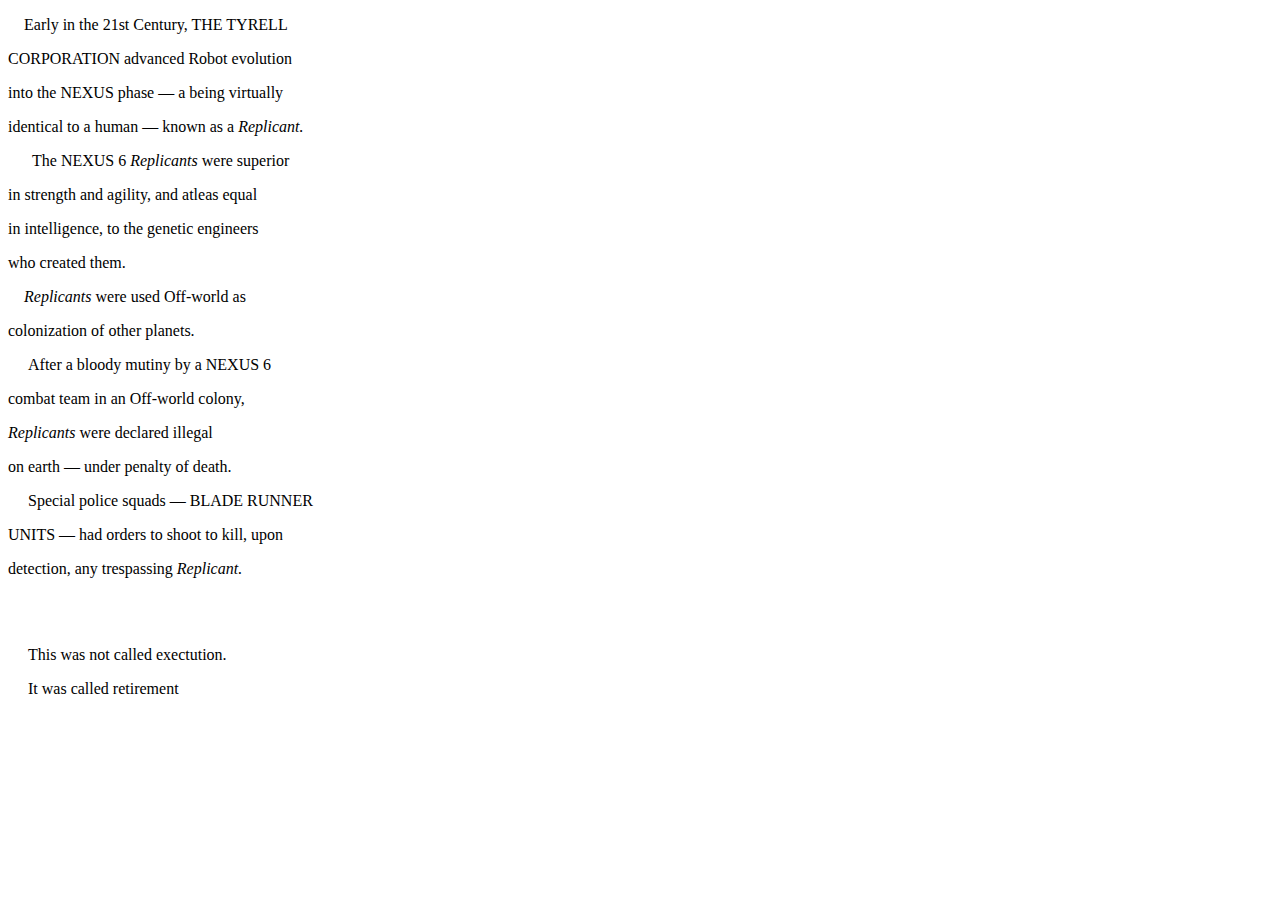
==== index.html @ f1f82bea "Create index.html" ====
<!DOCTYPE html>
<html>
	<head>
		<link rel="stylesheet" type="text/css" href="main.css">
	</head>
	<body>
		<div class="blank">
		</div>
		<div class="main">
			<p>&nbsp;&nbsp;&nbsp;&nbsp;Early in the 21st Century, <span class="nexus">THE TYRELL</span></p>
			<p><span class="nexus">CORPORATION</span> advanced Robot evolution</p>
			<p>into the <span class="nexus">NEXUS</span> phase &mdash; a being virtually</p>
			<p>identical to a human &mdash; known as a <span class="replicant"><em>Replicant.</em></span></p>
			<p>&nbsp;&nbsp;&nbsp;&nbsp;&nbsp;&nbsp;The <span class="nexus">NEXUS 6</span> <em>Replicants</em> were superior</p>
			<p>in strength and agility, and atleas equal</p>
			<p>in intelligence, to the genetic engineers</p>
			<p>who created them.</p>
			<p>&nbsp;&nbsp;&nbsp;&nbsp;<em>Replicants</em> were used Off-world as</p>
			<p>colonization of other planets.</p>
			<p>&nbsp;&nbsp;&nbsp;&nbsp;&nbsp;After a bloody mutiny by a <span class="nexus">NEXUS 6</span></p>
			<p>combat team in an Off-world colony,</p>
			<p><em>Replicants</em> were declared illegal</p>
			<p>on earth &mdash; under penalty of death.</p>
			<p>&nbsp;&nbsp;&nbsp;&nbsp;&nbsp;Special police squads &mdash; <span class="nexus">BLADE RUNNER</span></p>
			<p> <span class="nexus">UNITS</span> &mdash; had orders to shoot to kill, upon</p>
			<p>detection, any trespassing <em>Replicant.</em></p>
			<br></br>
			<p>&nbsp;&nbsp;&nbsp;&nbsp;&nbsp;This was not called exectution.</p>
			<p>&nbsp;&nbsp;&nbsp;&nbsp;&nbsp;It was called retirement
	<body>
</html>
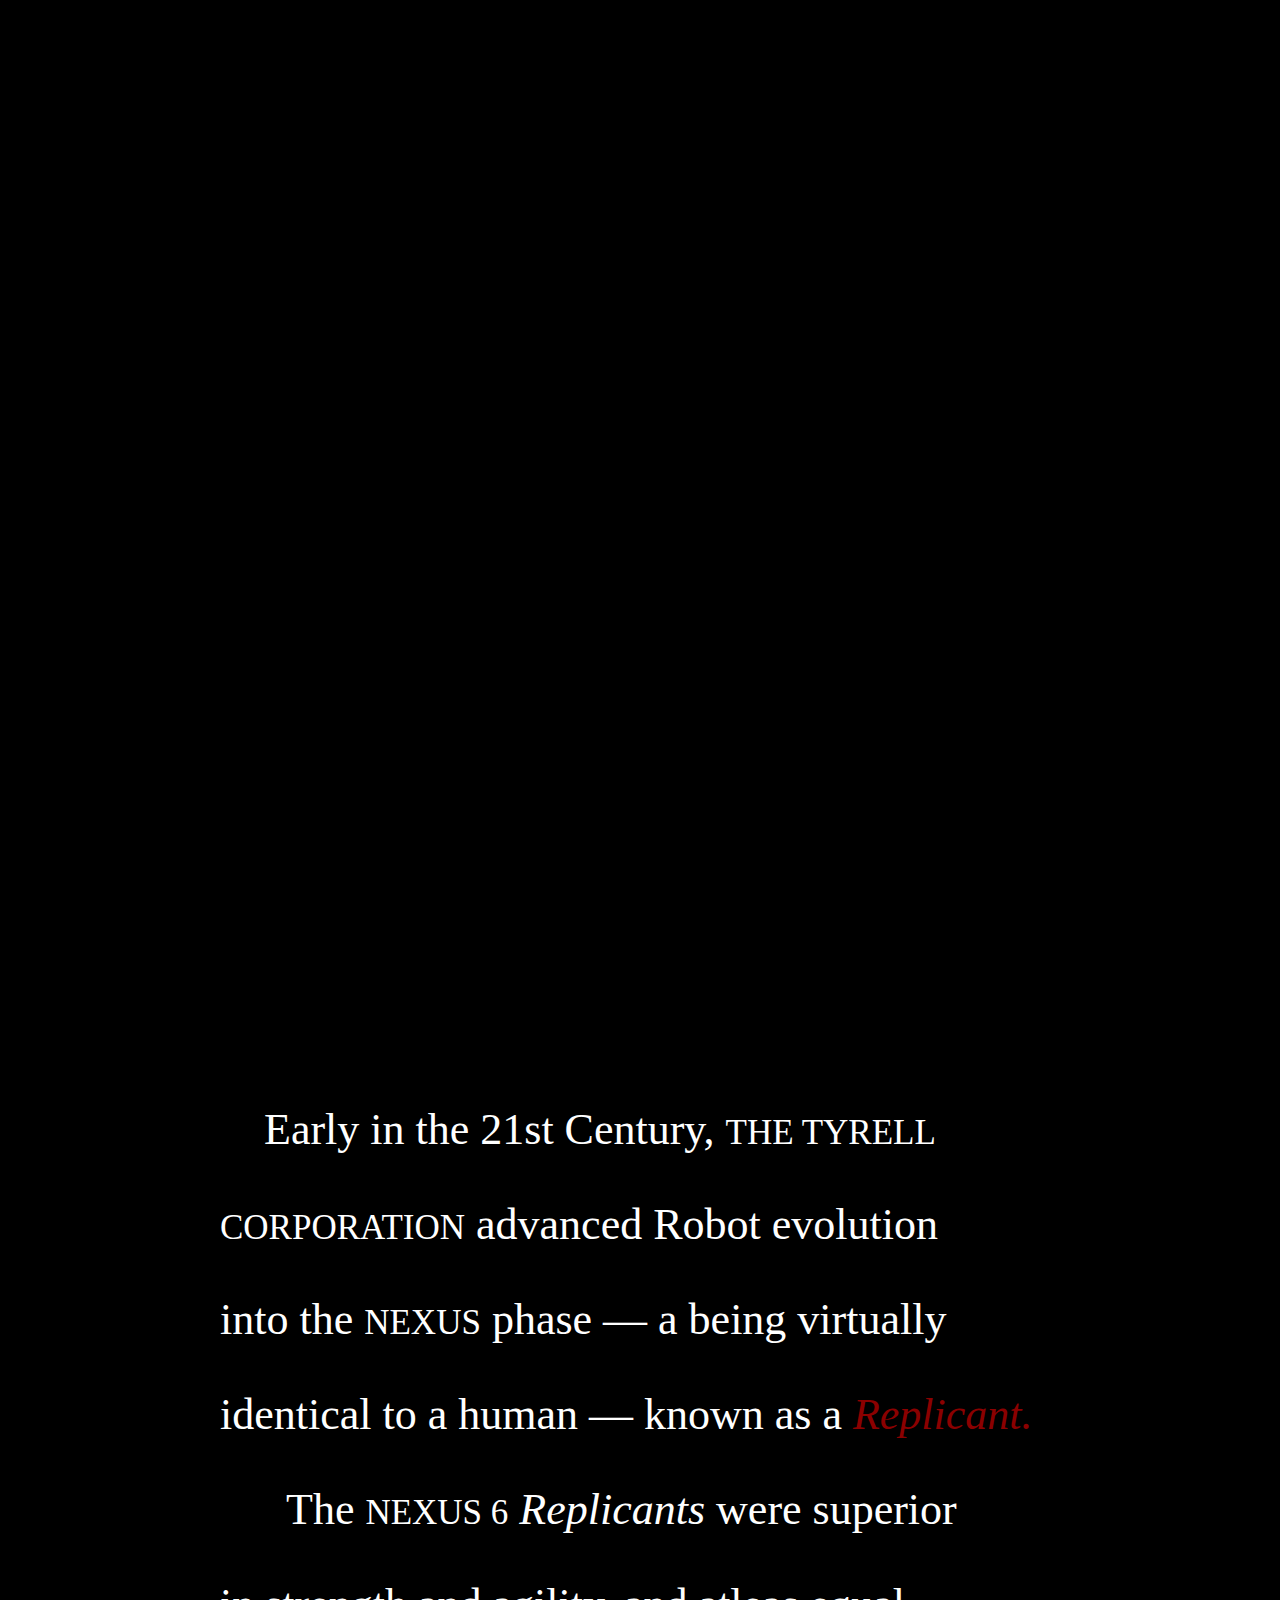
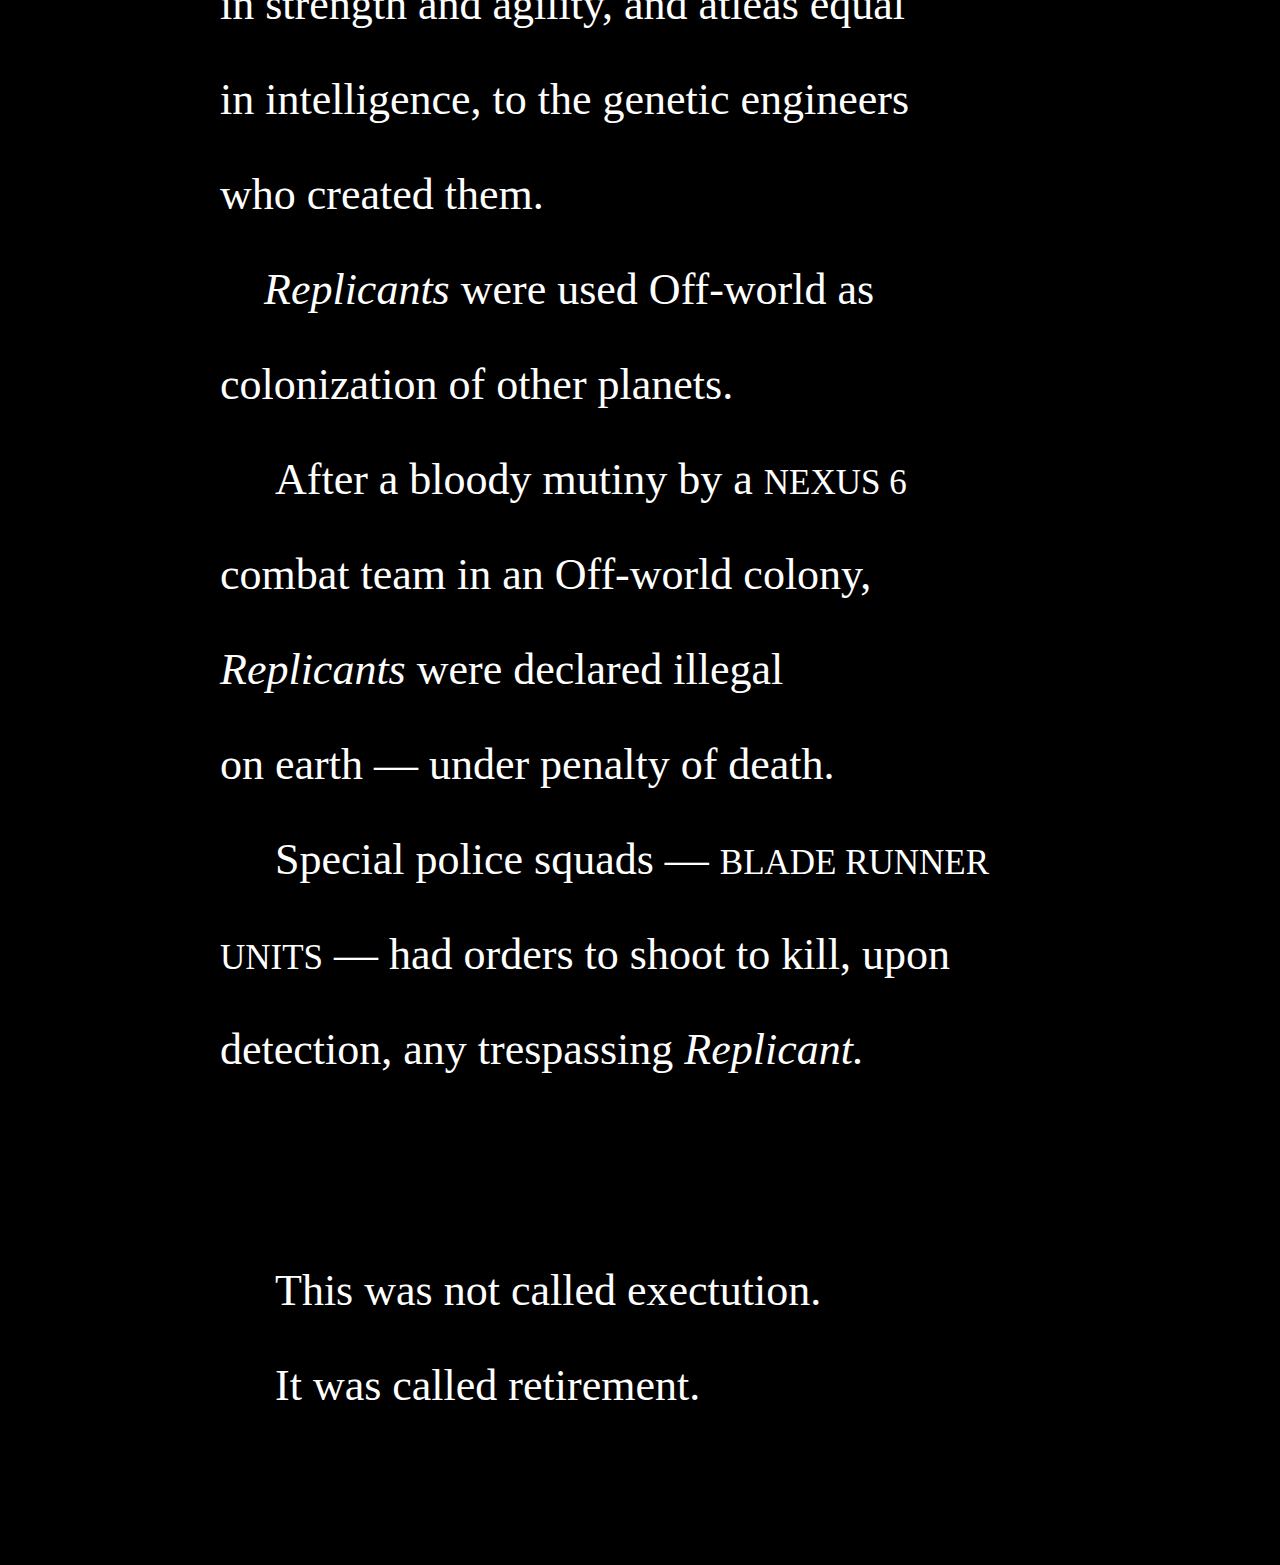
==== commit 9b01820a: "Update index.html" ====
--- a/index.html
+++ b/index.html
@@ -26,6 +26,6 @@
 			<p>detection, any trespassing <em>Replicant.</em></p>
 			<br></br>
 			<p>&nbsp;&nbsp;&nbsp;&nbsp;&nbsp;This was not called exectution.</p>
-			<p>&nbsp;&nbsp;&nbsp;&nbsp;&nbsp;It was called retirement
+			<p>&nbsp;&nbsp;&nbsp;&nbsp;&nbsp;It was called retirement.</p>
 	<body>
 </html>
--- a/main.css
+++ b/main.css
@@ -0,0 +1,28 @@
+body {
+	background-color: black;
+	color: white;
+	font-size: 44px;
+	font-family: Times;
+	margin: 50px 0px;
+	padding: 0px;
+}
+
+.blank {
+	margin: 1000px;
+}
+
+.main {
+	width: 840px;
+	margin:0px auto;
+	padding: 60px;
+
+}
+
+.nexus {
+	font-size: 35px;
+}
+
+.replicant {
+	color: Darkred;
+	font-style: italic;
+}
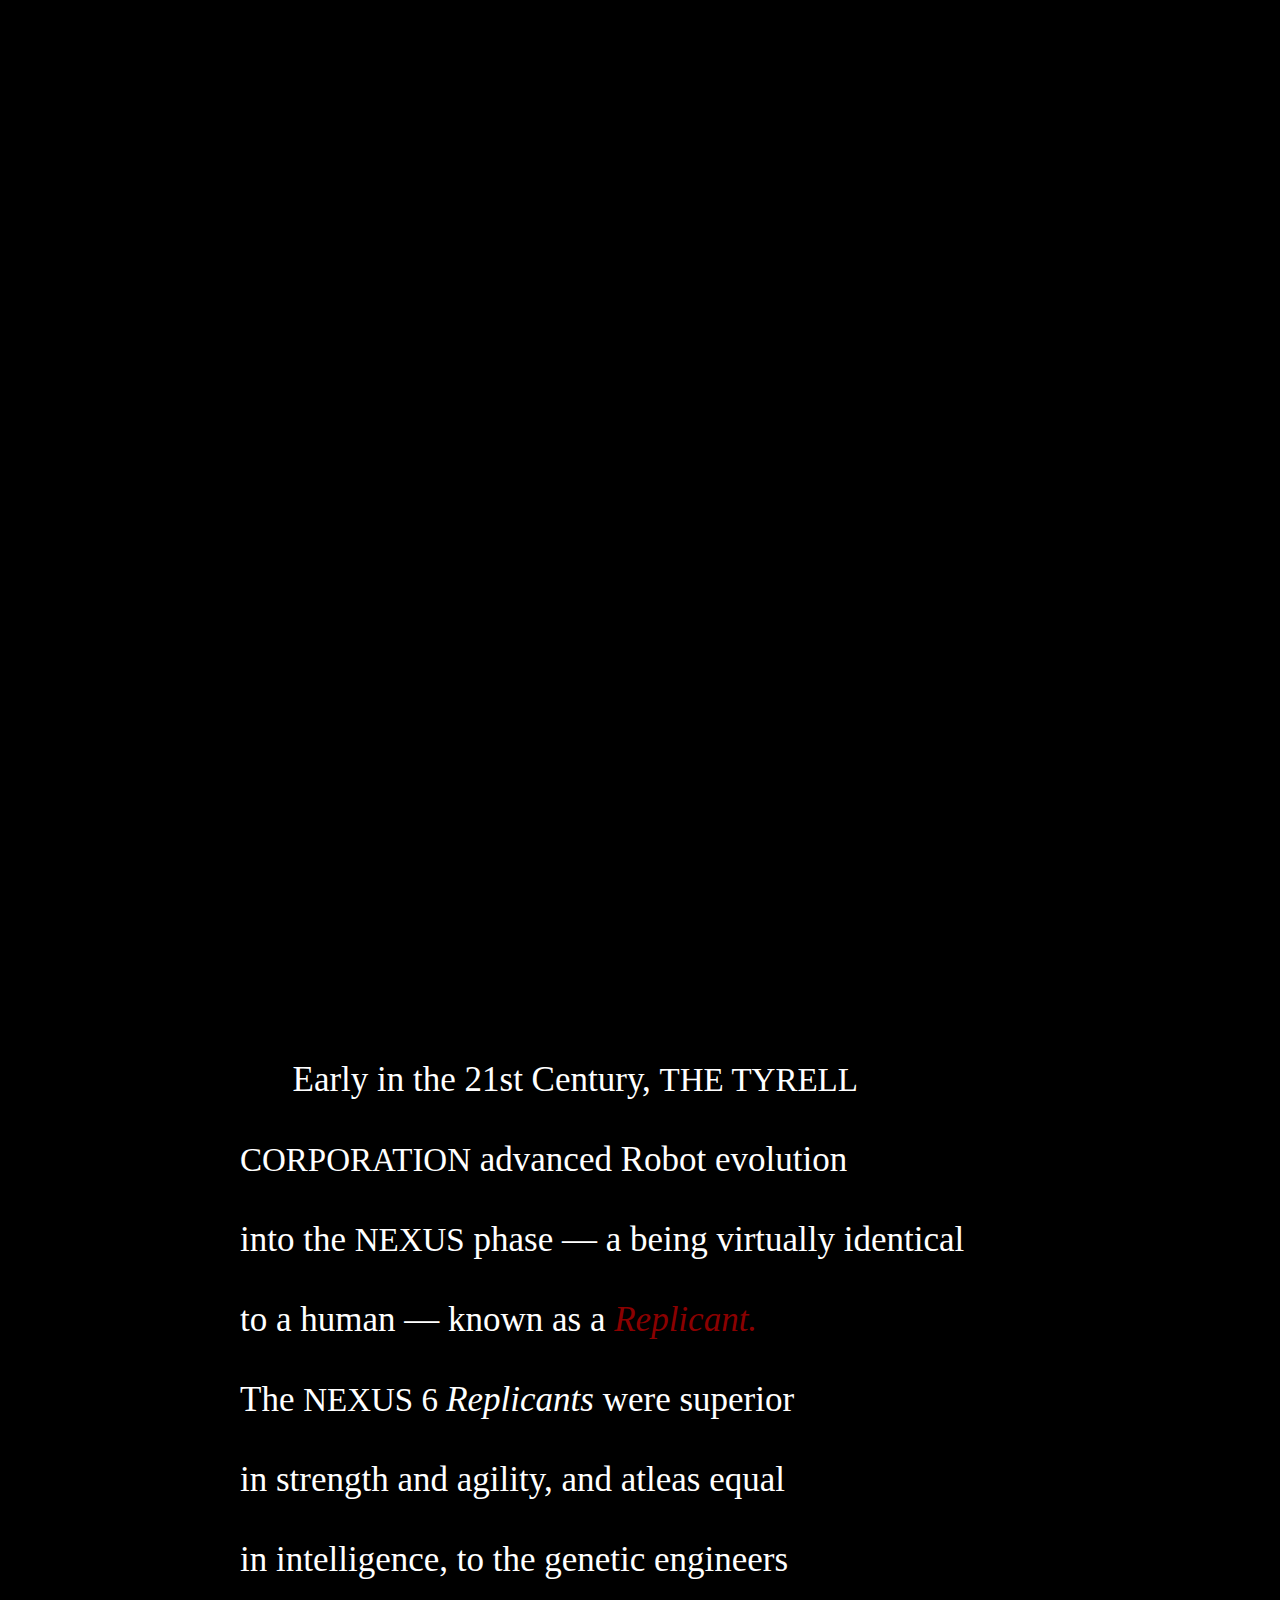
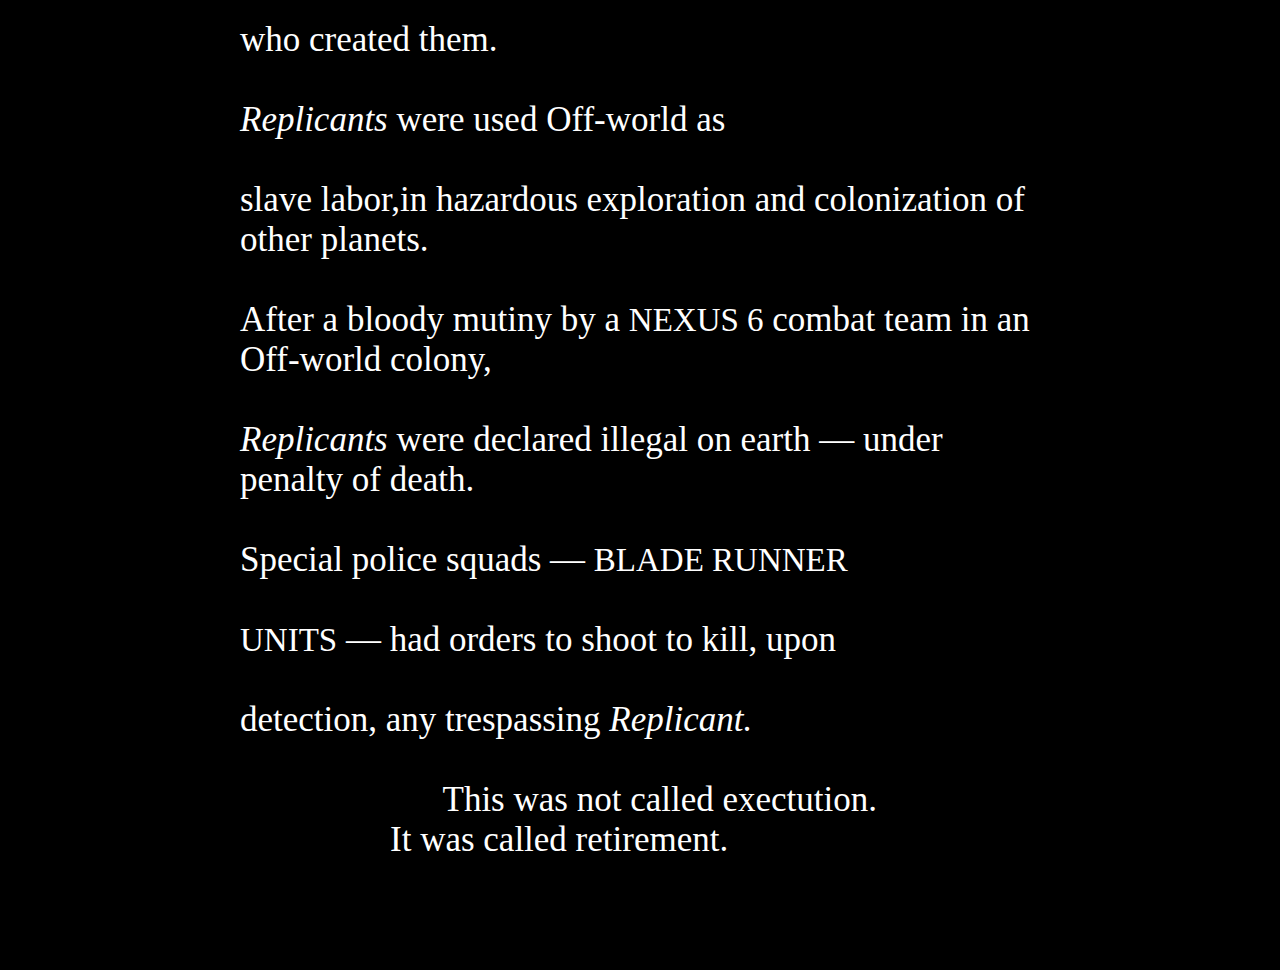
==== commit e225c2a5: "Update index.html" ====
--- a/index.html
+++ b/index.html
@@ -7,25 +7,13 @@
 		<div class="blank">
 		</div>
 		<div class="main">
-			<p>&nbsp;&nbsp;&nbsp;&nbsp;Early in the 21st Century, <span class="nexus">THE TYRELL</span></p>
-			<p><span class="nexus">CORPORATION</span> advanced Robot evolution</p>
-			<p>into the <span class="nexus">NEXUS</span> phase &mdash; a being virtually</p>
-			<p>identical to a human &mdash; known as a <span class="replicant"><em>Replicant.</em></span></p>
-			<p>&nbsp;&nbsp;&nbsp;&nbsp;&nbsp;&nbsp;The <span class="nexus">NEXUS 6</span> <em>Replicants</em> were superior</p>
-			<p>in strength and agility, and atleas equal</p>
-			<p>in intelligence, to the genetic engineers</p>
-			<p>who created them.</p>
-			<p>&nbsp;&nbsp;&nbsp;&nbsp;<em>Replicants</em> were used Off-world as</p>
-			<p>colonization of other planets.</p>
-			<p>&nbsp;&nbsp;&nbsp;&nbsp;&nbsp;After a bloody mutiny by a <span class="nexus">NEXUS 6</span></p>
-			<p>combat team in an Off-world colony,</p>
-			<p><em>Replicants</em> were declared illegal</p>
-			<p>on earth &mdash; under penalty of death.</p>
-			<p>&nbsp;&nbsp;&nbsp;&nbsp;&nbsp;Special police squads &mdash; <span class="nexus">BLADE RUNNER</span></p>
-			<p> <span class="nexus">UNITS</span> &mdash; had orders to shoot to kill, upon</p>
-			<p>detection, any trespassing <em>Replicant.</em></p>
+			<p>Early in the 21st Century, <span class="nexus">THE TYRELL <br></br>CORPORATION</span> advanced Robot evolution<br></br>
+			into the <span class="nexus">NEXUS</span> phase &mdash; a being virtually identical<br></br> to a human &mdash; known as a <span class="replicant"><em>Replicant.</em></span><br></br>The <span class="nexus">NEXUS 6 </span><em>Replicants</em> were superior<br></br> in strength and agility, and atleas equal<br></br> in intelligence, to the genetic engineers<br></br> who created them.<br></br>
+			<em>Replicants</em> were used Off-world as<br></br> slave labor,in hazardous exploration and colonization of other planets.<br></br>
+			After a bloody mutiny by a <span class="nexus">NEXUS 6</span> combat team in an Off-world colony, <br></br><em>Replicants</em> were declared illegal on earth &mdash; under penalty of death.<br></br>
+			Special police squads &mdash; <span class="nexus">BLADE RUNNER <br></br>UNITS</span> &mdash; had orders to shoot to kill, upon <br></br>detection, any trespassing <em>Replicant.</em>
 			<br></br>
-			<p>&nbsp;&nbsp;&nbsp;&nbsp;&nbsp;This was not called exectution.</p>
-			<p>&nbsp;&nbsp;&nbsp;&nbsp;&nbsp;It was called retirement.</p>
+			
+			<p class="end">This was not called exectution. It was called retirement.</p>
 	<body>
 </html>
--- a/main.css
+++ b/main.css
@@ -1,7 +1,18 @@
+@font-face {
+	font-family: "BladeRunnerFont";
+	src: url;
+}
+
+p {
+	text-indent: 1.5em;
+	margin: 0;
+	padding: 0;
+}
+
 body {
 	background-color: black;
 	color: white;
-	font-size: 44px;
+	font-size: 35px;
 	font-family: Times;
 	margin: 50px 0px;
 	padding: 0px;
@@ -12,14 +23,19 @@
 }
 
 .main {
-	width: 840px;
+	width: 800px;
 	margin:0px auto;
 	padding: 60px;
 
 }
 
+.end {
+	width: 500px;
+	margin:0 auto;
+}
+
 .nexus {
-	font-size: 35px;
+	font-size: 33px;
 }
 
 .replicant {
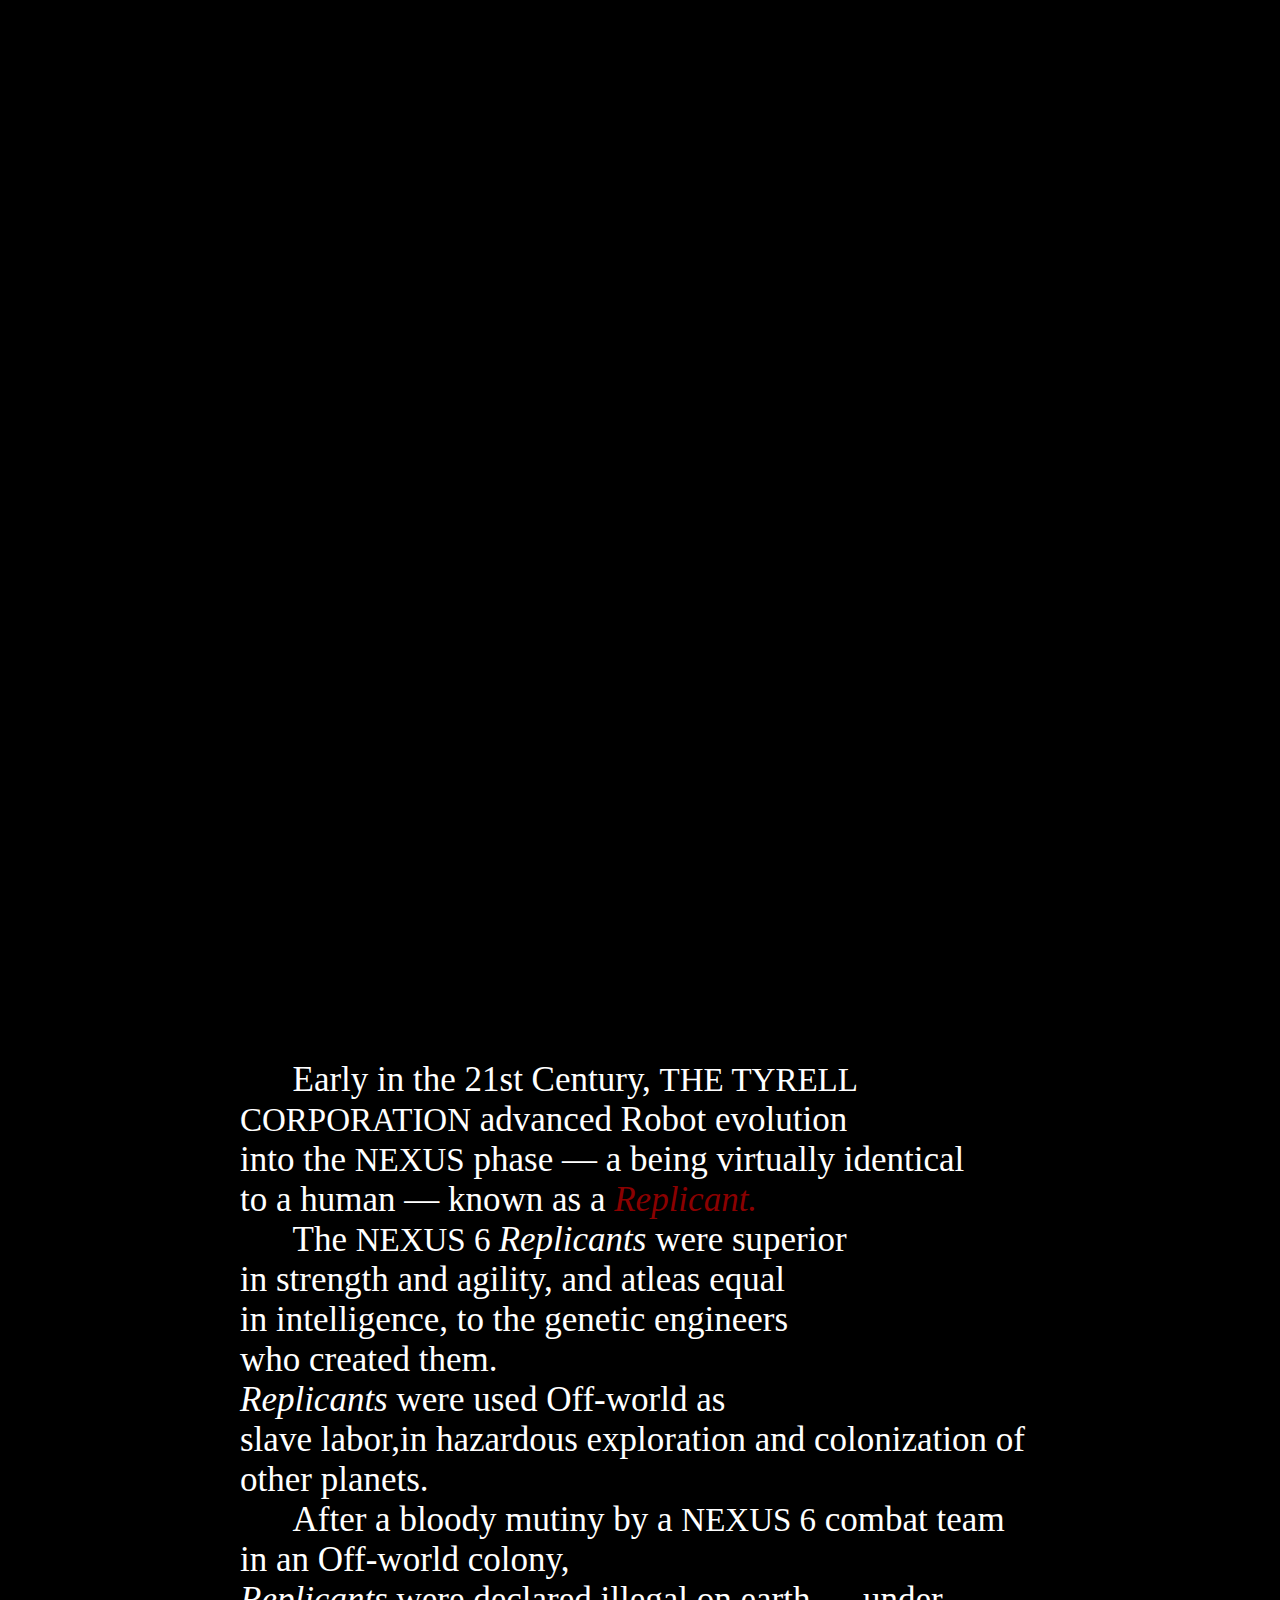
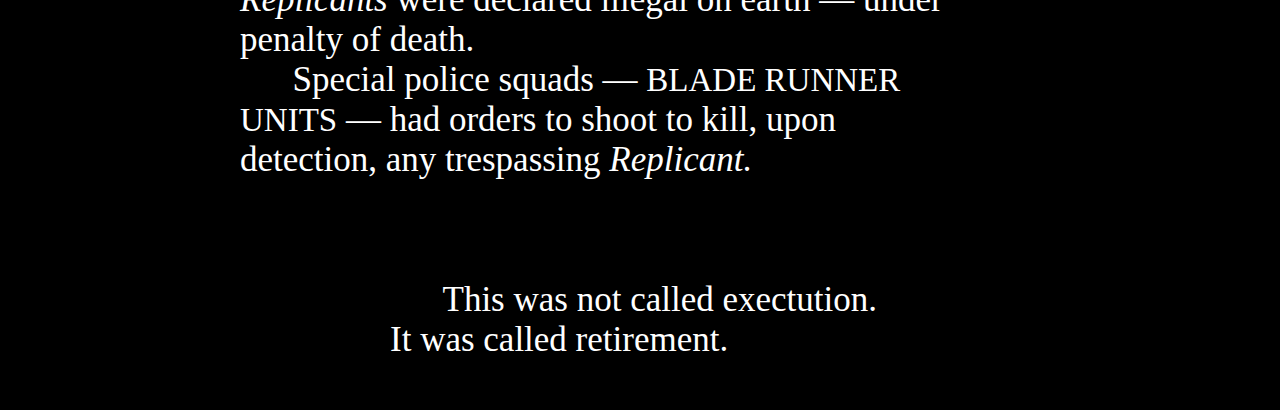
==== commit c86f6455: "Update index.html" ====
--- a/index.html
+++ b/index.html
@@ -7,13 +7,20 @@
 		<div class="blank">
 		</div>
 		<div class="main">
-			<p>Early in the 21st Century, <span class="nexus">THE TYRELL <br></br>CORPORATION</span> advanced Robot evolution<br></br>
-			into the <span class="nexus">NEXUS</span> phase &mdash; a being virtually identical<br></br> to a human &mdash; known as a <span class="replicant"><em>Replicant.</em></span><br></br>The <span class="nexus">NEXUS 6 </span><em>Replicants</em> were superior<br></br> in strength and agility, and atleas equal<br></br> in intelligence, to the genetic engineers<br></br> who created them.<br></br>
-			<em>Replicants</em> were used Off-world as<br></br> slave labor,in hazardous exploration and colonization of other planets.<br></br>
-			After a bloody mutiny by a <span class="nexus">NEXUS 6</span> combat team in an Off-world colony, <br></br><em>Replicants</em> were declared illegal on earth &mdash; under penalty of death.<br></br>
-			Special police squads &mdash; <span class="nexus">BLADE RUNNER <br></br>UNITS</span> &mdash; had orders to shoot to kill, upon <br></br>detection, any trespassing <em>Replicant.</em>
-			<br></br>
+			<p>Early in the 21st Century, <span class="nexus">THE TYRELL <br />CORPORATION</span> advanced Robot evolution<br />
+			into the <span class="nexus">NEXUS</span> phase &mdash; a being virtually identical<br /> to a human &mdash; known as a <span class="replicant"><em>Replicant.</em></span><br />
+
+			<p>The <span class="nexus">NEXUS 6 </span><em>Replicants</em> were superior<br /> in strength and agility, and atleas equal<br /> in intelligence, to the genetic engineers<br /> who created them.<br />
+			<em>Replicants</em> were used Off-world as<br /> slave labor,in hazardous exploration and colonization of other planets.<br /></p>
+
+			<p>After a bloody mutiny by a <span class="nexus">NEXUS 6</span> combat team in an Off-world colony, <br /><em>Replicants</em> were declared illegal on earth &mdash; under penalty of death.<br /></p>
+
+			<p>Special police squads &mdash; <span class="nexus">BLADE RUNNER <br />UNITS</span> &mdash; had orders to shoot to kill, upon <br />detection, any trespassing <em>Replicant.</em></p>
+		</div>
+			<br />
 			
-			<p class="end">This was not called exectution. It was called retirement.</p>
+		<div class="end">
+			<p>This was not called exectution. It was called retirement.</p>
+		</div>
 	<body>
 </html>
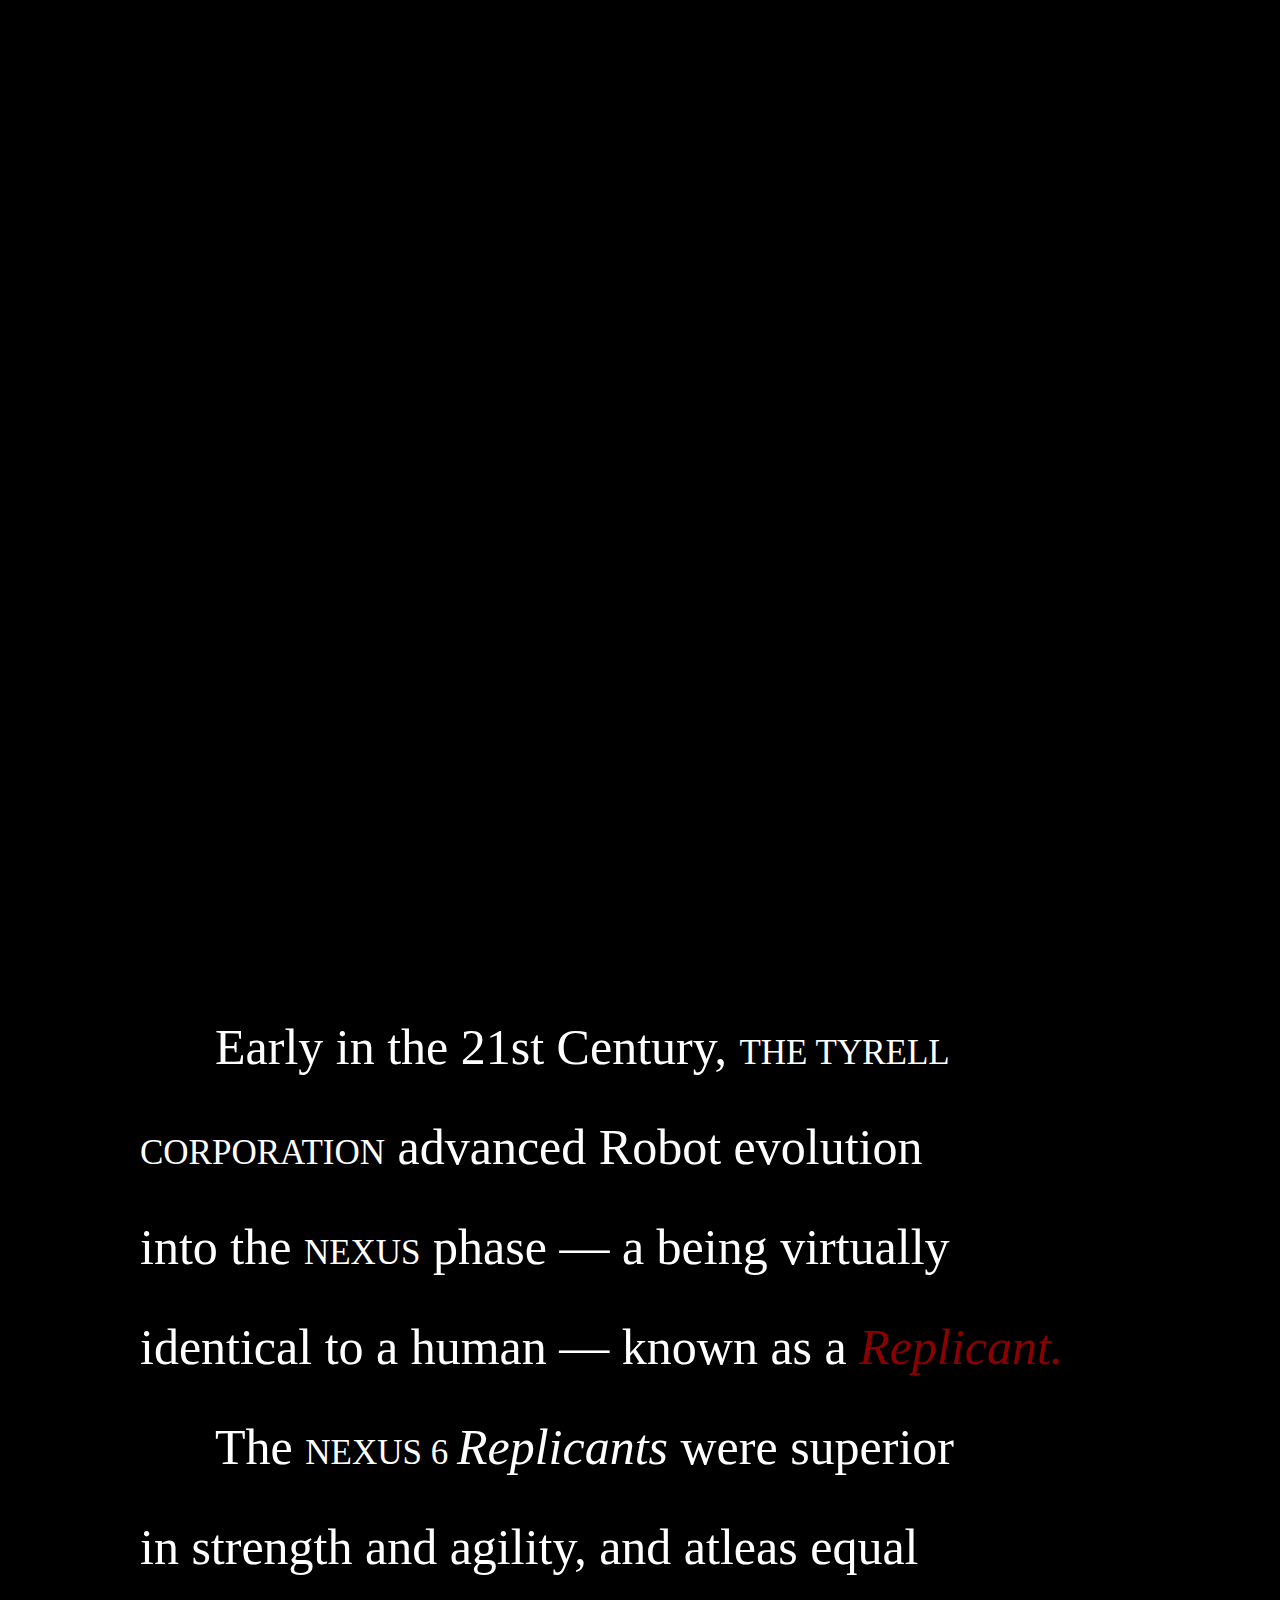
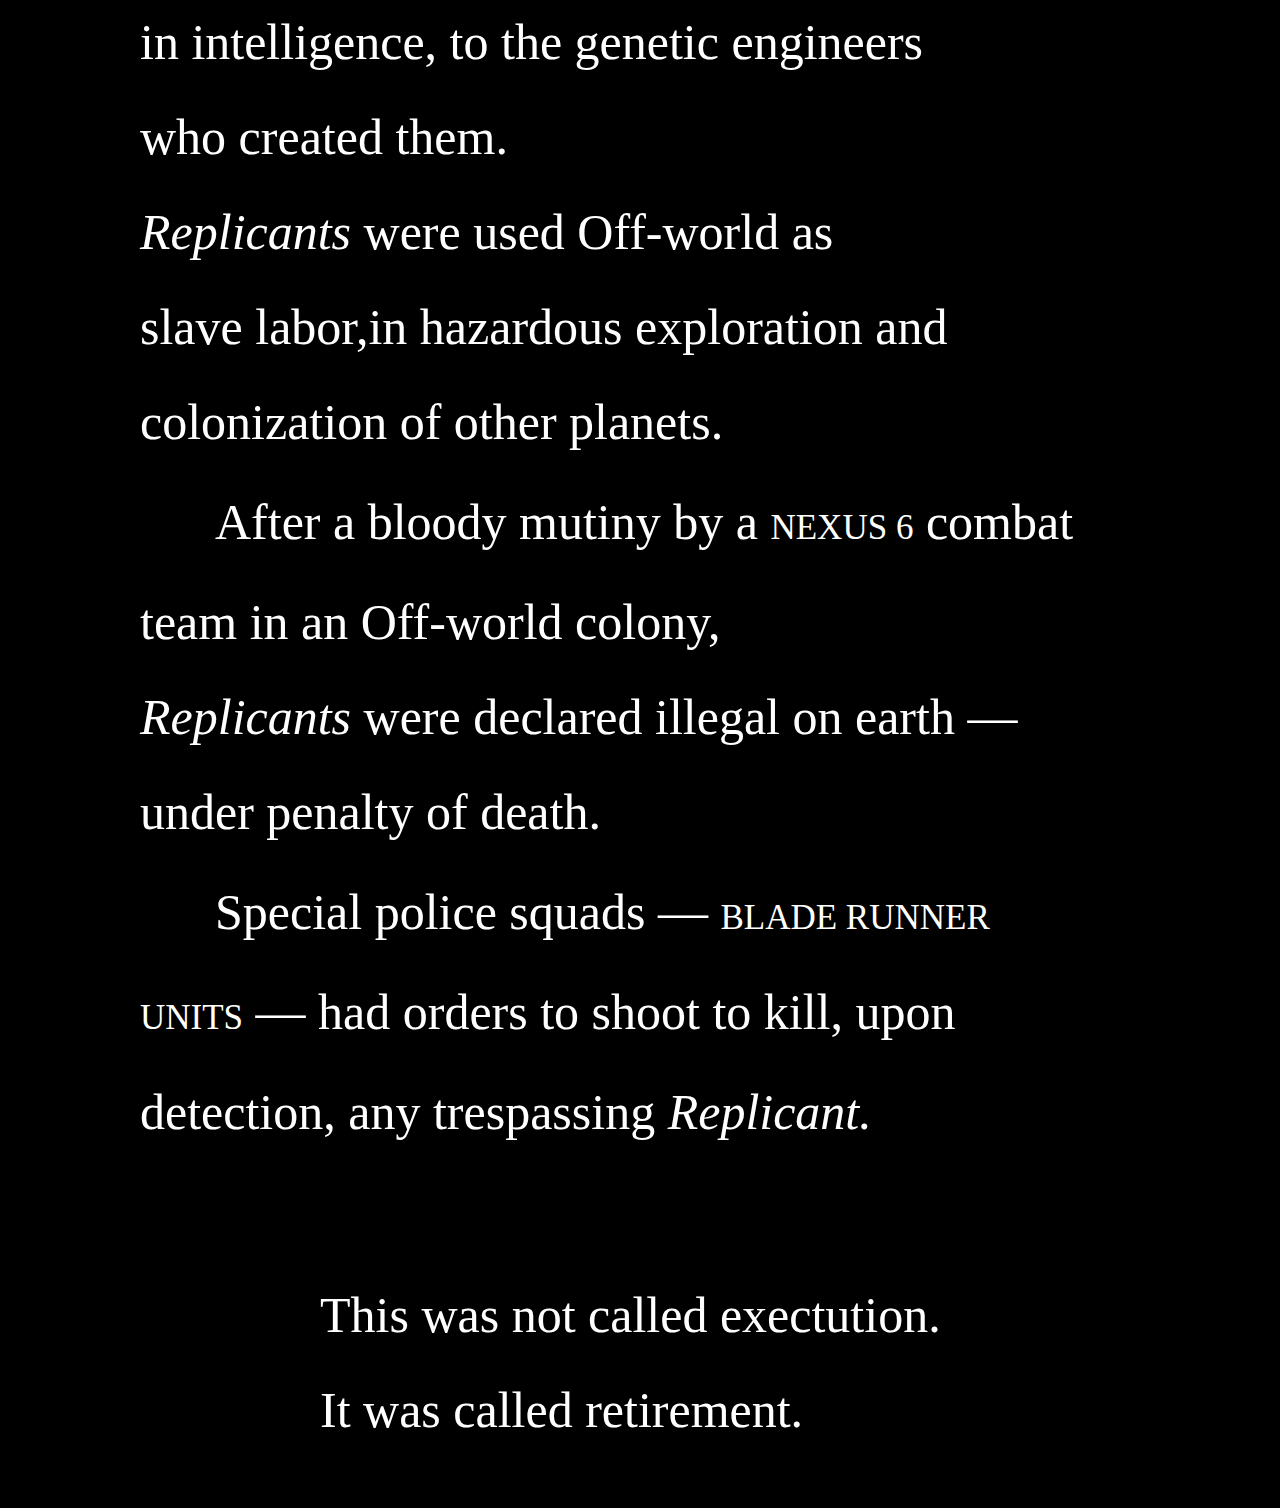
==== commit 1572223e: "Update index.html" ====
--- a/index.html
+++ b/index.html
@@ -8,7 +8,7 @@
 		</div>
 		<div class="main">
 			<p>Early in the 21st Century, <span class="nexus">THE TYRELL <br />CORPORATION</span> advanced Robot evolution<br />
-			into the <span class="nexus">NEXUS</span> phase &mdash; a being virtually identical<br /> to a human &mdash; known as a <span class="replicant"><em>Replicant.</em></span><br />
+			into the <span class="nexus">NEXUS</span> phase &mdash; a being virtually <br />identical to a human &mdash; known as a <span class="replicant"><em>Replicant.</em></span><br />
 
 			<p>The <span class="nexus">NEXUS 6 </span><em>Replicants</em> were superior<br /> in strength and agility, and atleas equal<br /> in intelligence, to the genetic engineers<br /> who created them.<br />
 			<em>Replicants</em> were used Off-world as<br /> slave labor,in hazardous exploration and colonization of other planets.<br /></p>
--- a/main.css
+++ b/main.css
@@ -1,41 +1,39 @@
 @font-face {
 	font-family: "BladeRunnerFont";
-	src: url;
+	src: url("https://dl.dropboxusercontent.com/u/49397584/fonts/Goudy-Bookletter-1911/goudy_bookletter_1911.otf");
 }
-
 p {
+	line-height: 190%;
+}
+.main p {
 	text-indent: 1.5em;
-	margin: 0;
-	padding: 0;
+	margin-top: 0.1em;
+	margin-bottom: 0em;
 }
 
 body {
 	background-color: black;
 	color: white;
-	font-size: 35px;
-	font-family: Times;
+	font-size: 50px;
+	font-family: "BladeRunnerFont";
 	margin: 50px 0px;
 	padding: 0px;
 }
 
-.blank {
-	margin: 1000px;
-}
-
 .main {
-	width: 800px;
-	margin:0px auto;
-	padding: 60px;
-
+	width: 1000px;
+	margin-top: 1000px;
+	margin-left: auto;
+	margin-right: auto;
 }
 
 .end {
-	width: 500px;
+	width: 640px;
 	margin:0 auto;
 }
 
 .nexus {
-	font-size: 33px;
+	font-size: 35px;
 }
 
 .replicant {
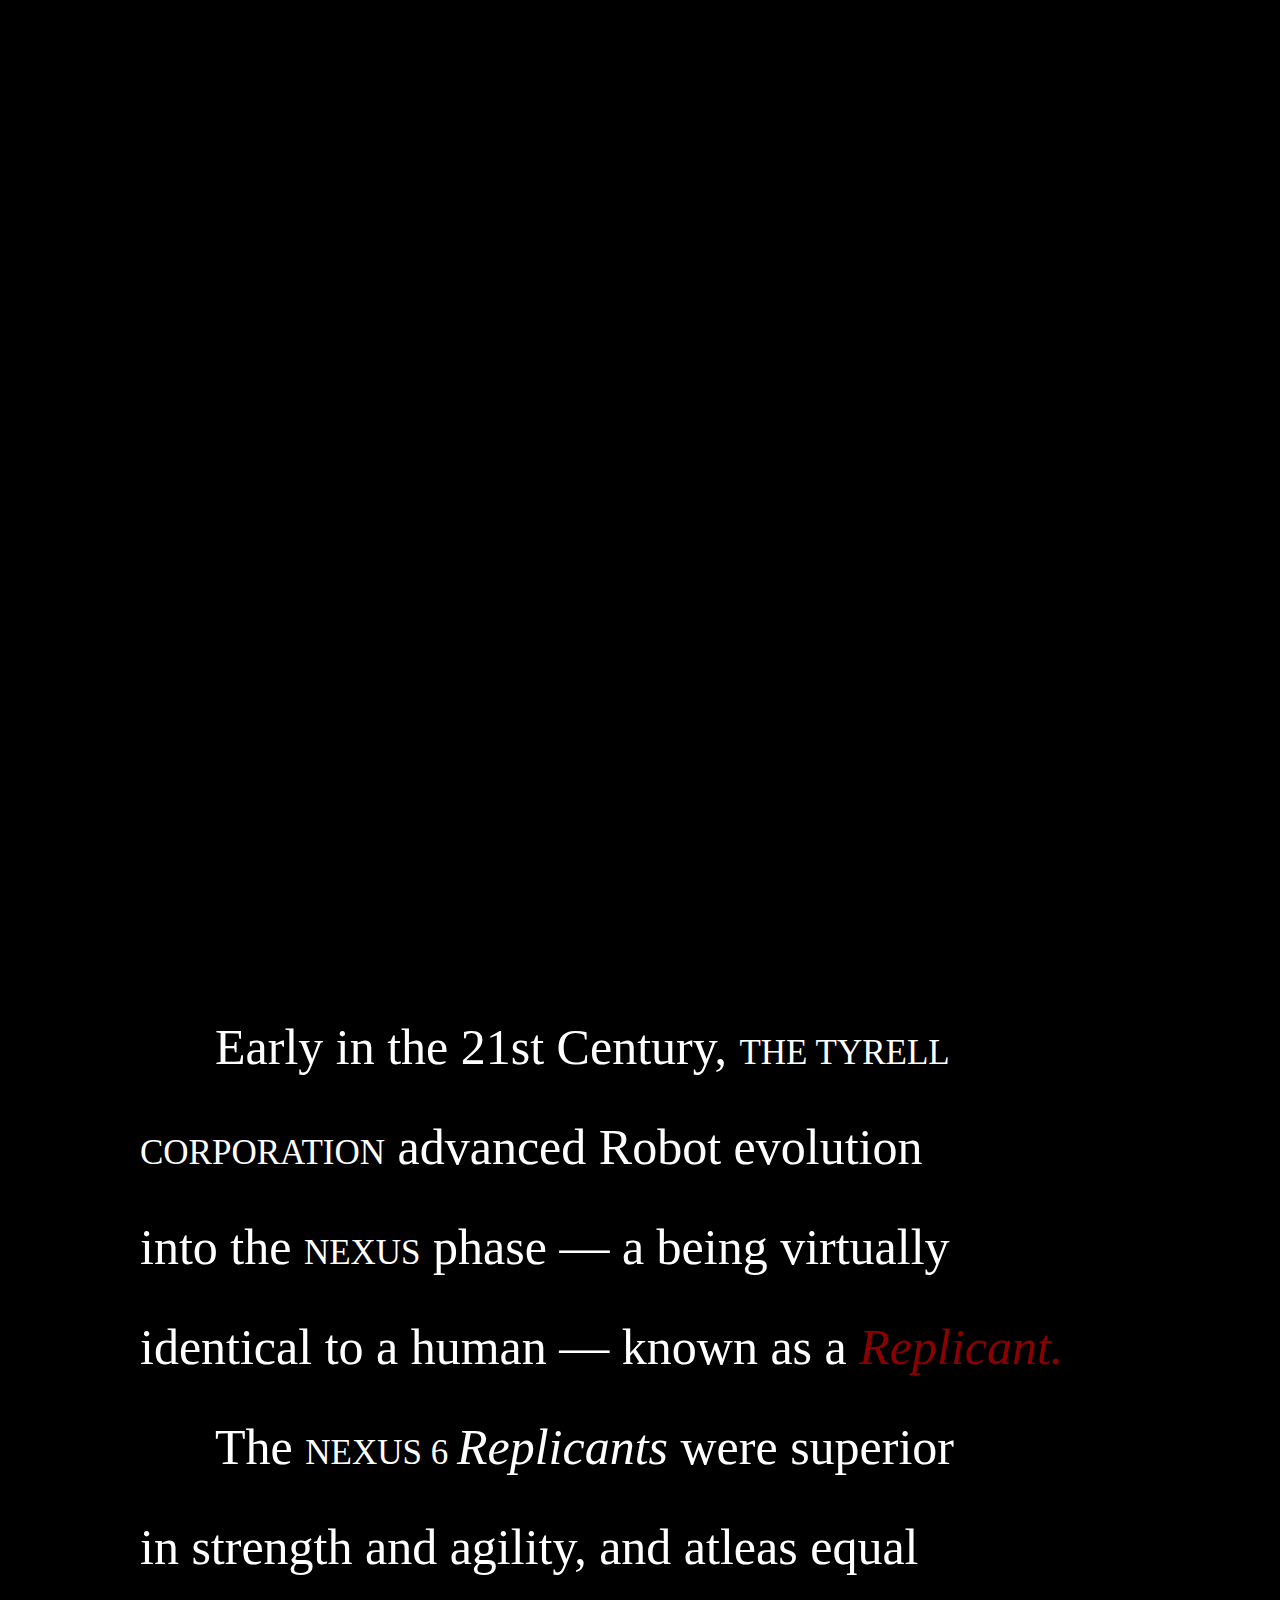
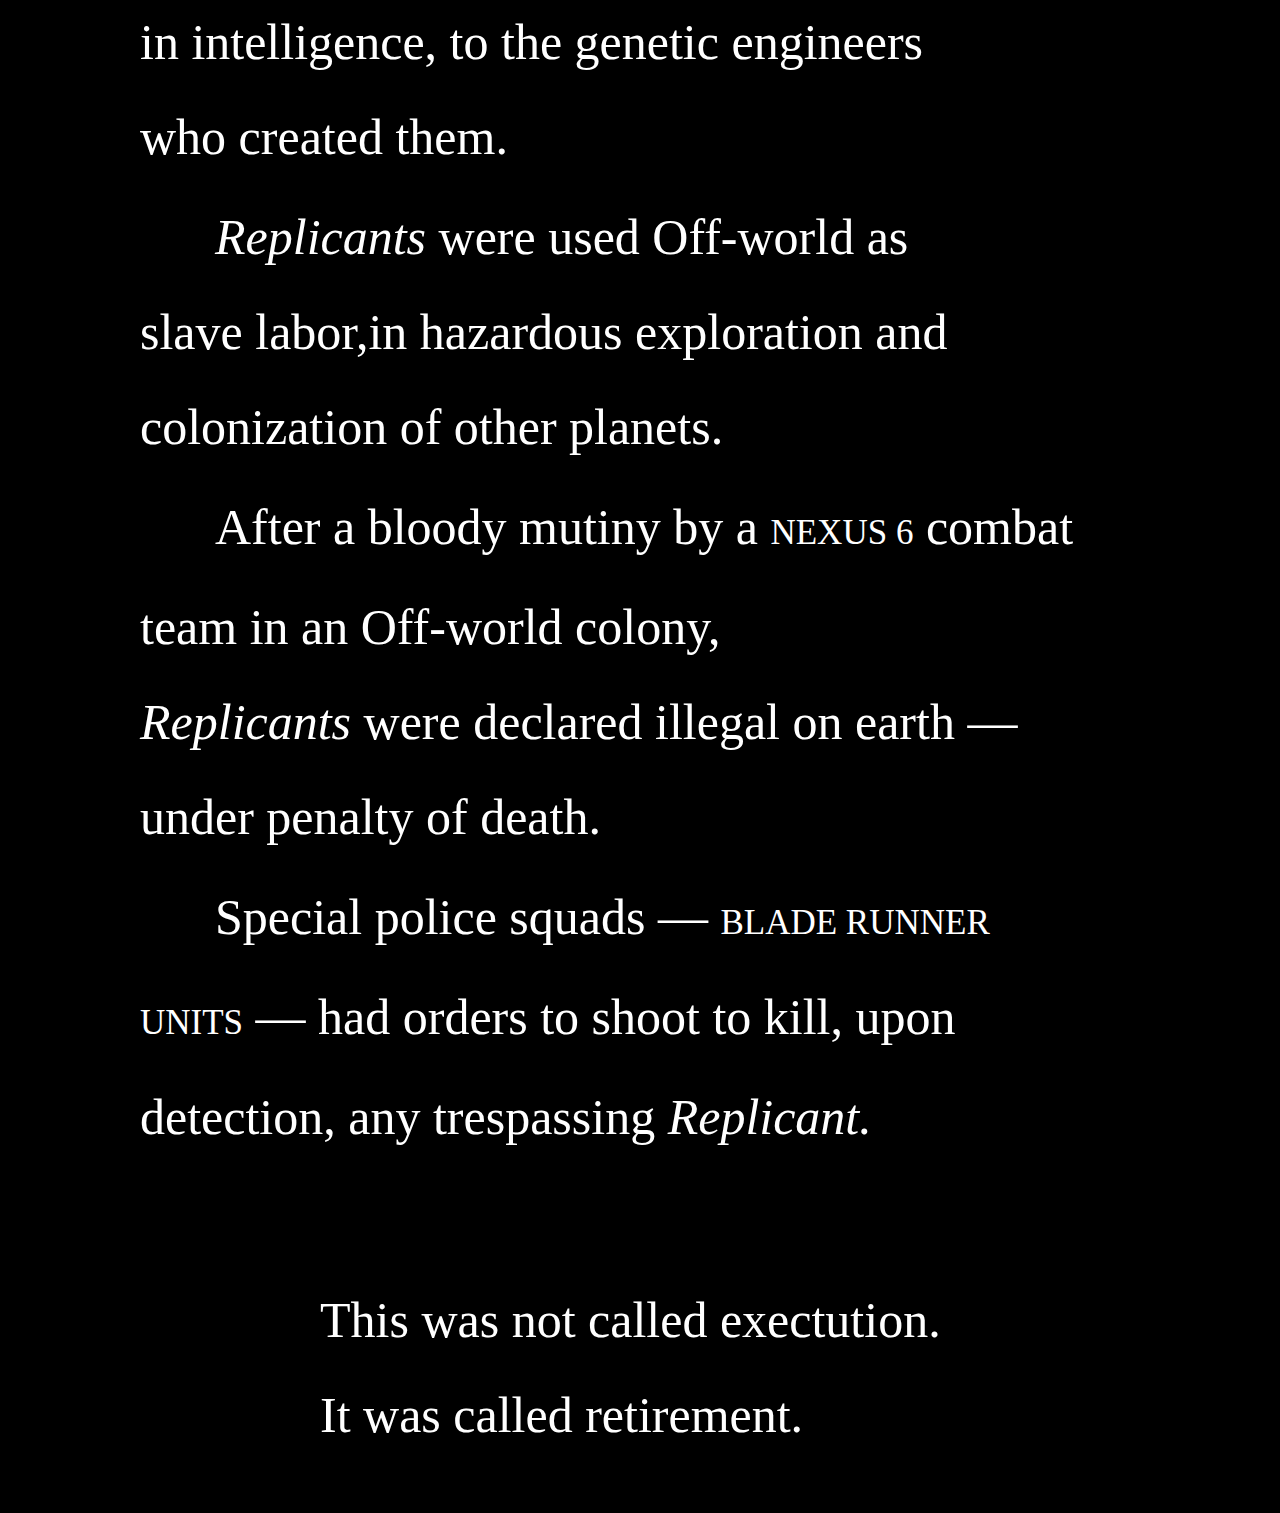
==== commit d86110b5: "Update index.html" ====
--- a/index.html
+++ b/index.html
@@ -10,8 +10,9 @@
 			<p>Early in the 21st Century, <span class="nexus">THE TYRELL <br />CORPORATION</span> advanced Robot evolution<br />
 			into the <span class="nexus">NEXUS</span> phase &mdash; a being virtually <br />identical to a human &mdash; known as a <span class="replicant"><em>Replicant.</em></span><br />
 
-			<p>The <span class="nexus">NEXUS 6 </span><em>Replicants</em> were superior<br /> in strength and agility, and atleas equal<br /> in intelligence, to the genetic engineers<br /> who created them.<br />
-			<em>Replicants</em> were used Off-world as<br /> slave labor,in hazardous exploration and colonization of other planets.<br /></p>
+			<p>The <span class="nexus">NEXUS 6 </span><em>Replicants</em> were superior<br /> in strength and agility, and atleas equal<br /> in intelligence, to the genetic engineers<br /> who created them.<br /></p>
+			
+			<p><em>Replicants</em> were used Off-world as<br /> slave labor,in hazardous exploration and colonization of other planets.<br /></p>
 
 			<p>After a bloody mutiny by a <span class="nexus">NEXUS 6</span> combat team in an Off-world colony, <br /><em>Replicants</em> were declared illegal on earth &mdash; under penalty of death.<br /></p>
 
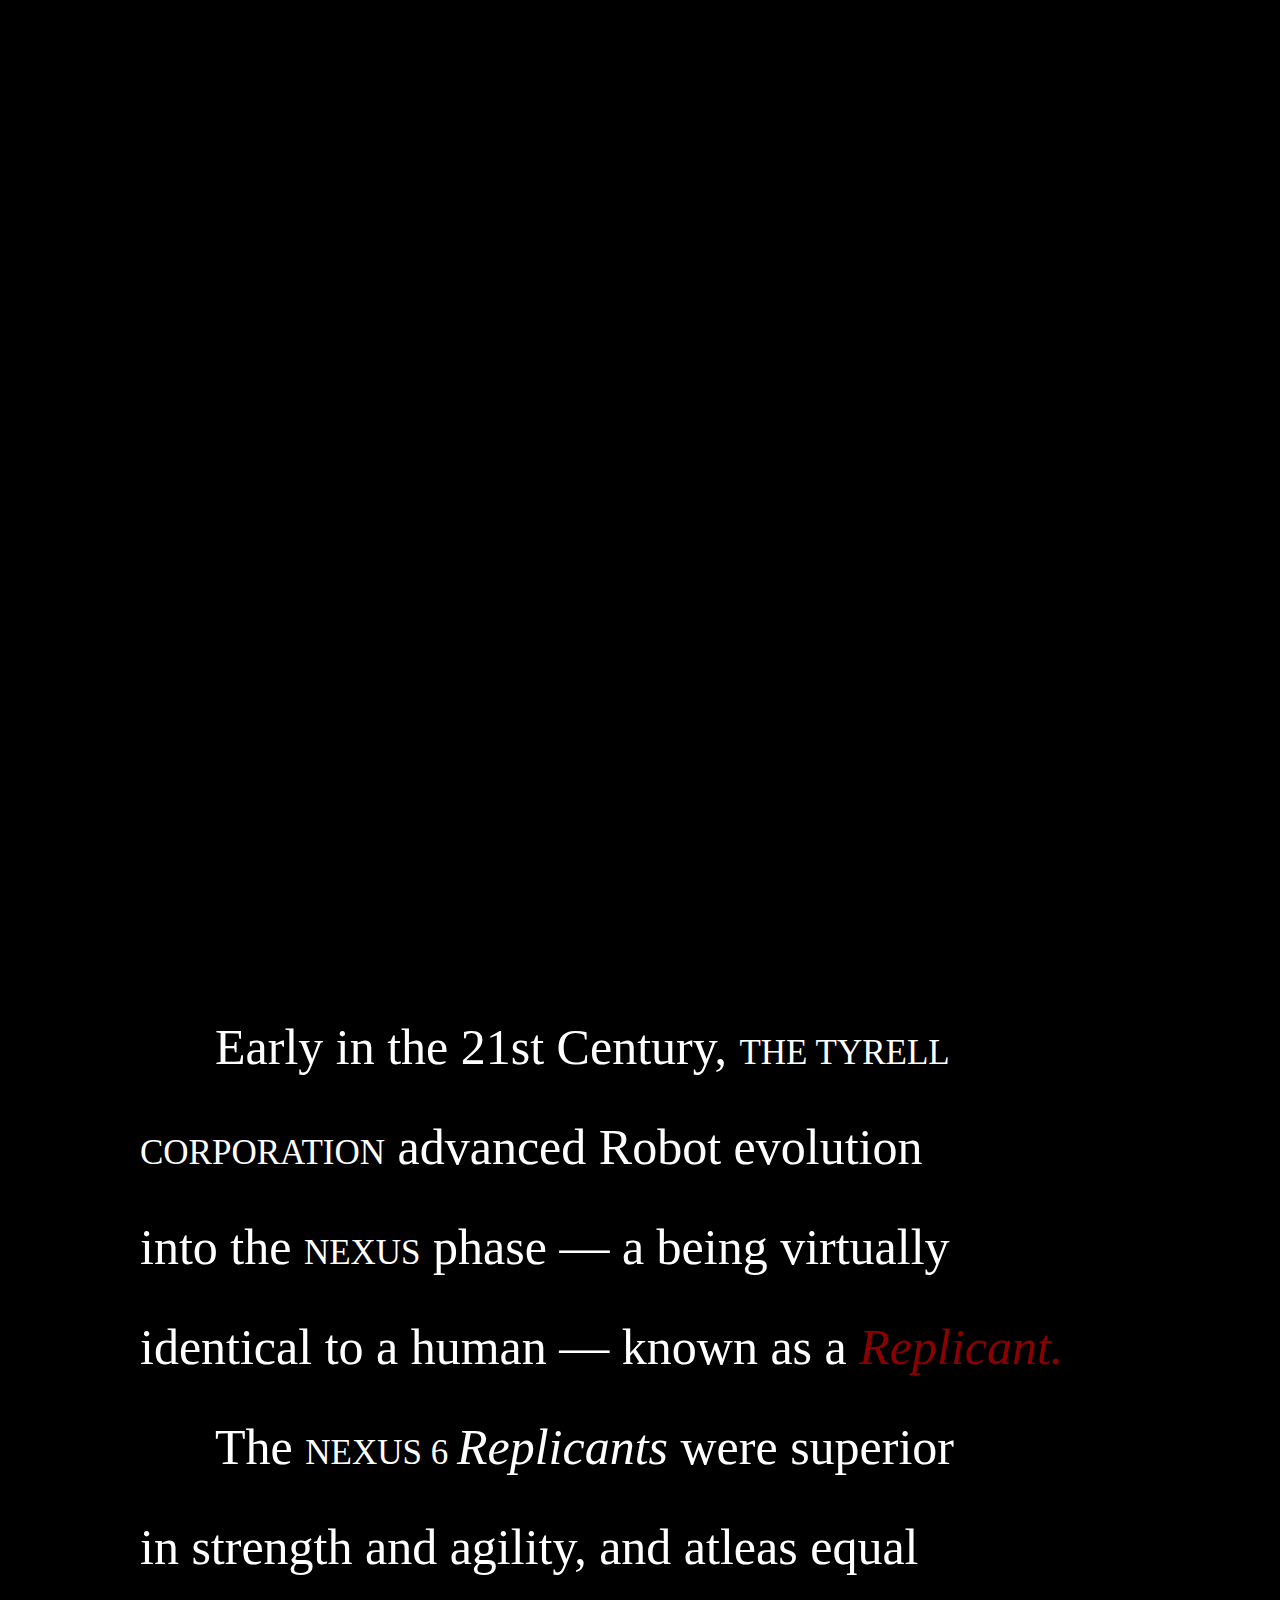
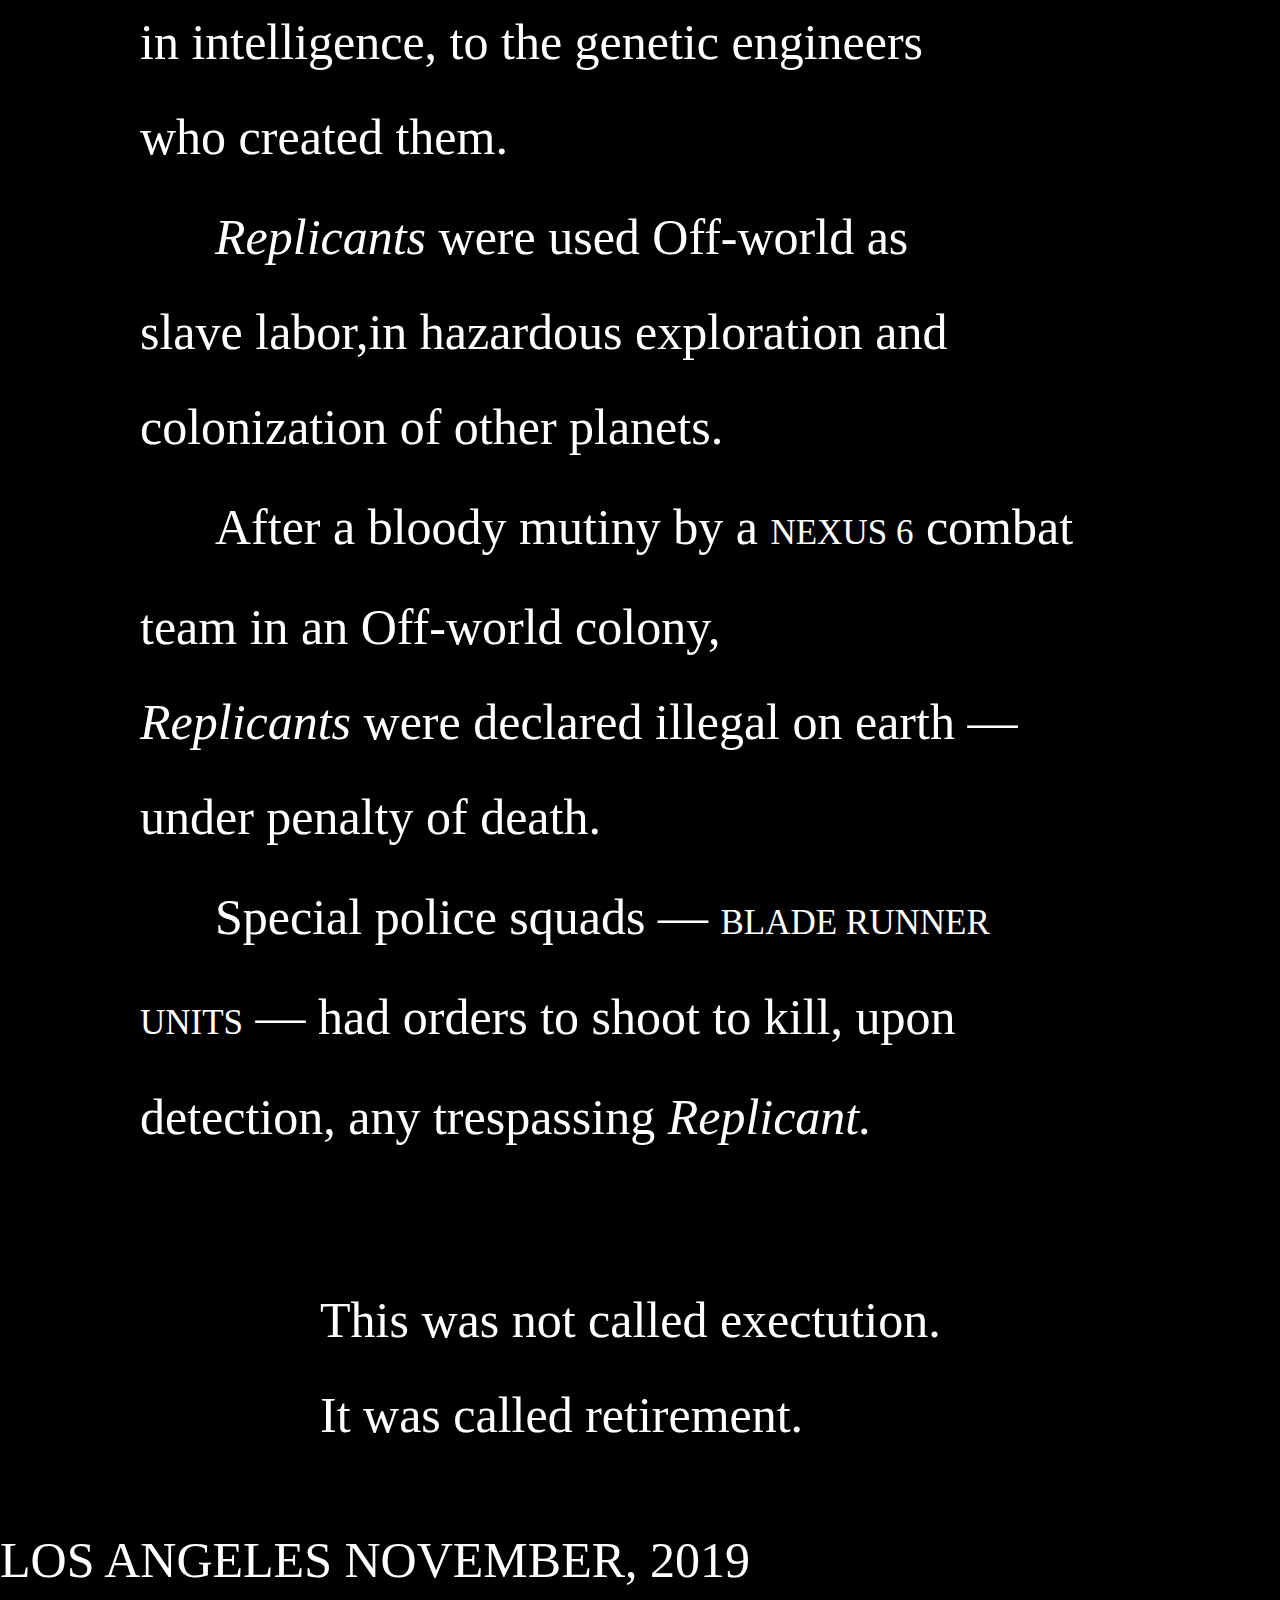
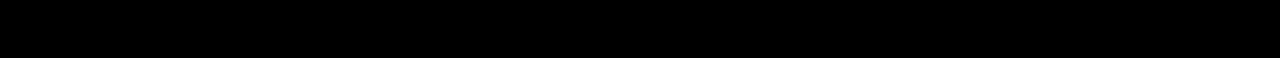
==== commit 23ec085d: "Update index.html" ====
--- a/index.html
+++ b/index.html
@@ -2,6 +2,7 @@
 <html>
 	<head>
 		<link rel="stylesheet" type="text/css" href="main.css">
+		<script src="http://ajax.googleapis.com/ajax/libs/jquery/1.11.1/jquery.min.js"></script>
 	</head>
 	<body>
 		<div class="blank">
@@ -11,7 +12,7 @@
 			into the <span class="nexus">NEXUS</span> phase &mdash; a being virtually <br />identical to a human &mdash; known as a <span class="replicant"><em>Replicant.</em></span><br />
 
 			<p>The <span class="nexus">NEXUS 6 </span><em>Replicants</em> were superior<br /> in strength and agility, and atleas equal<br /> in intelligence, to the genetic engineers<br /> who created them.<br /></p>
-			
+
 			<p><em>Replicants</em> were used Off-world as<br /> slave labor,in hazardous exploration and colonization of other planets.<br /></p>
 
 			<p>After a bloody mutiny by a <span class="nexus">NEXUS 6</span> combat team in an Off-world colony, <br /><em>Replicants</em> were declared illegal on earth &mdash; under penalty of death.<br /></p>
@@ -23,5 +24,18 @@
 		<div class="end">
 			<p>This was not called exectution. It was called retirement.</p>
 		</div>
+
+		<div>
+			<p class="title">LOS ANGELES NOVEMBER, 2019</p>
+		</div>
+		
+		<script>
+		$("html").animate({ scrollTop: 3200}, 50000, function() {
+			$(".title").fadeTo(500, 1, function() {
+				$(".title").delay(5000).fadeTo(500, 0);
+			});
+		});
+
+		</script>
 	<body>
 </html>
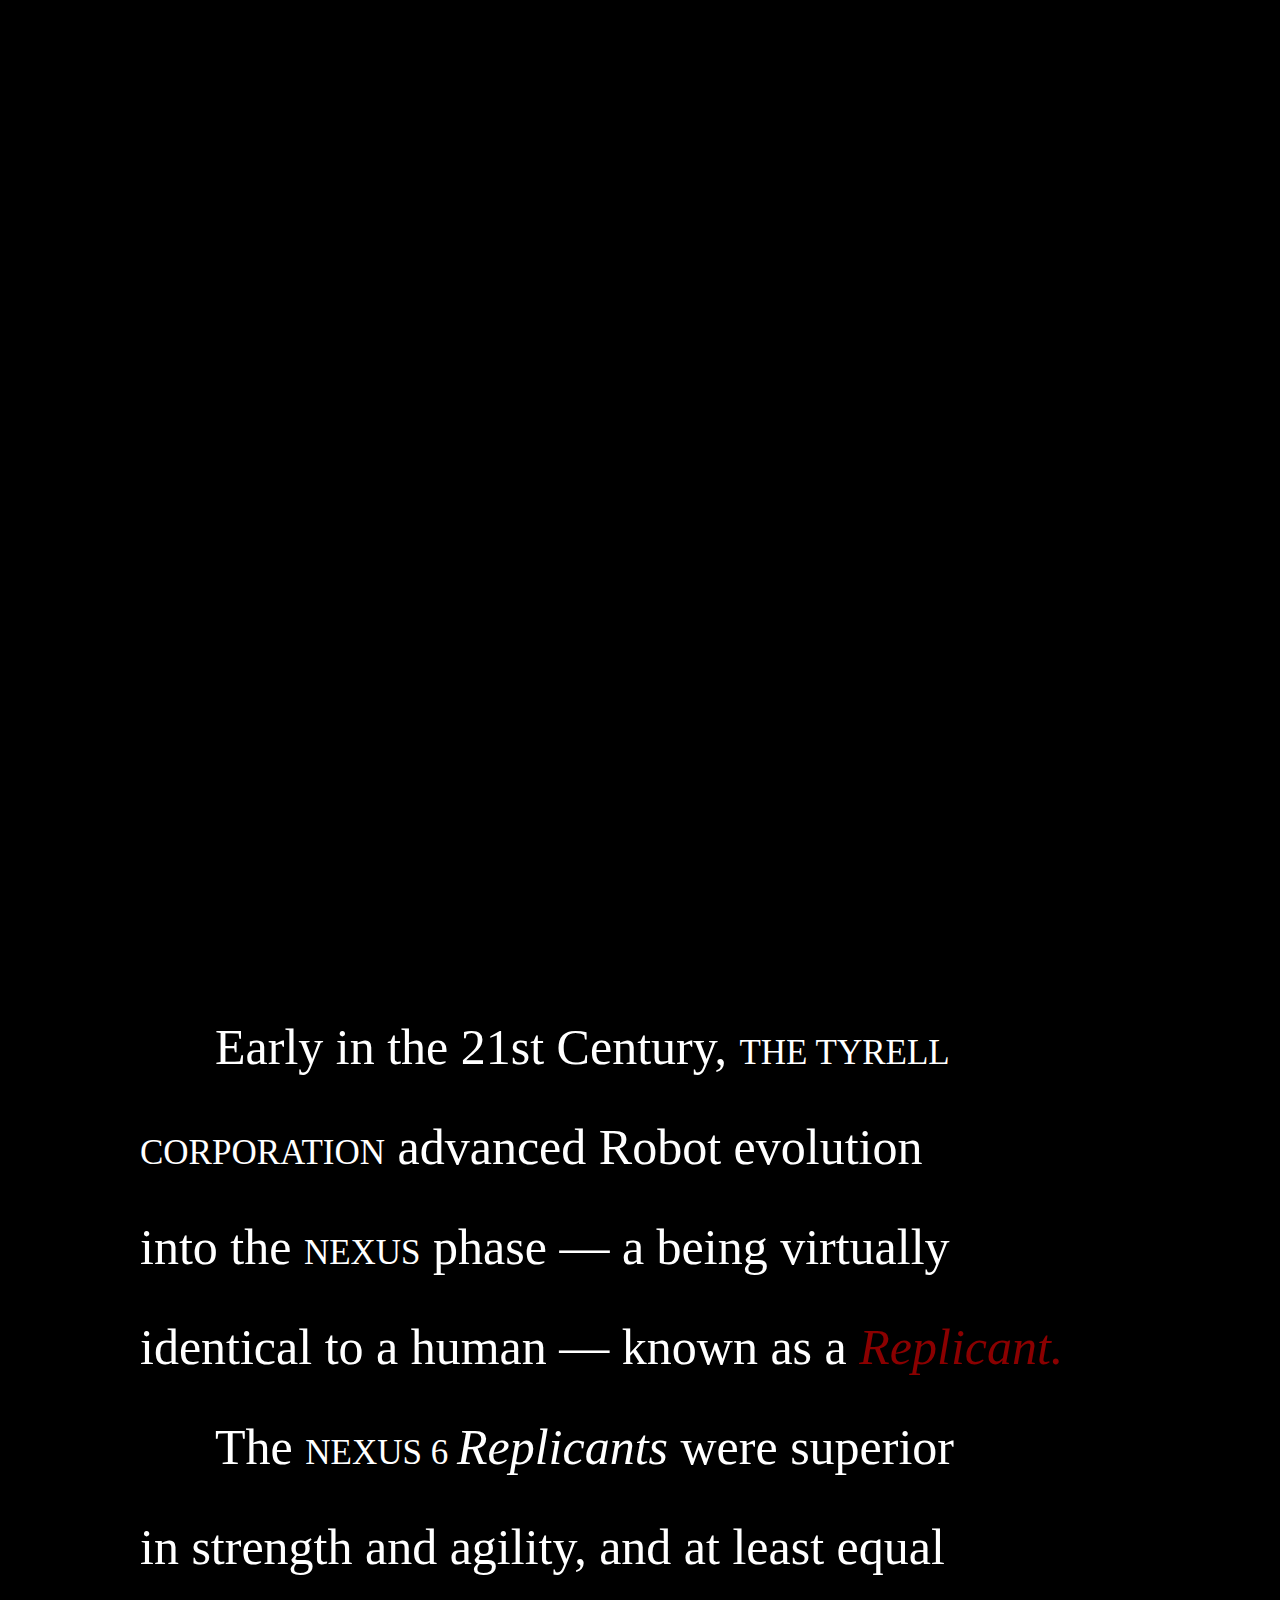
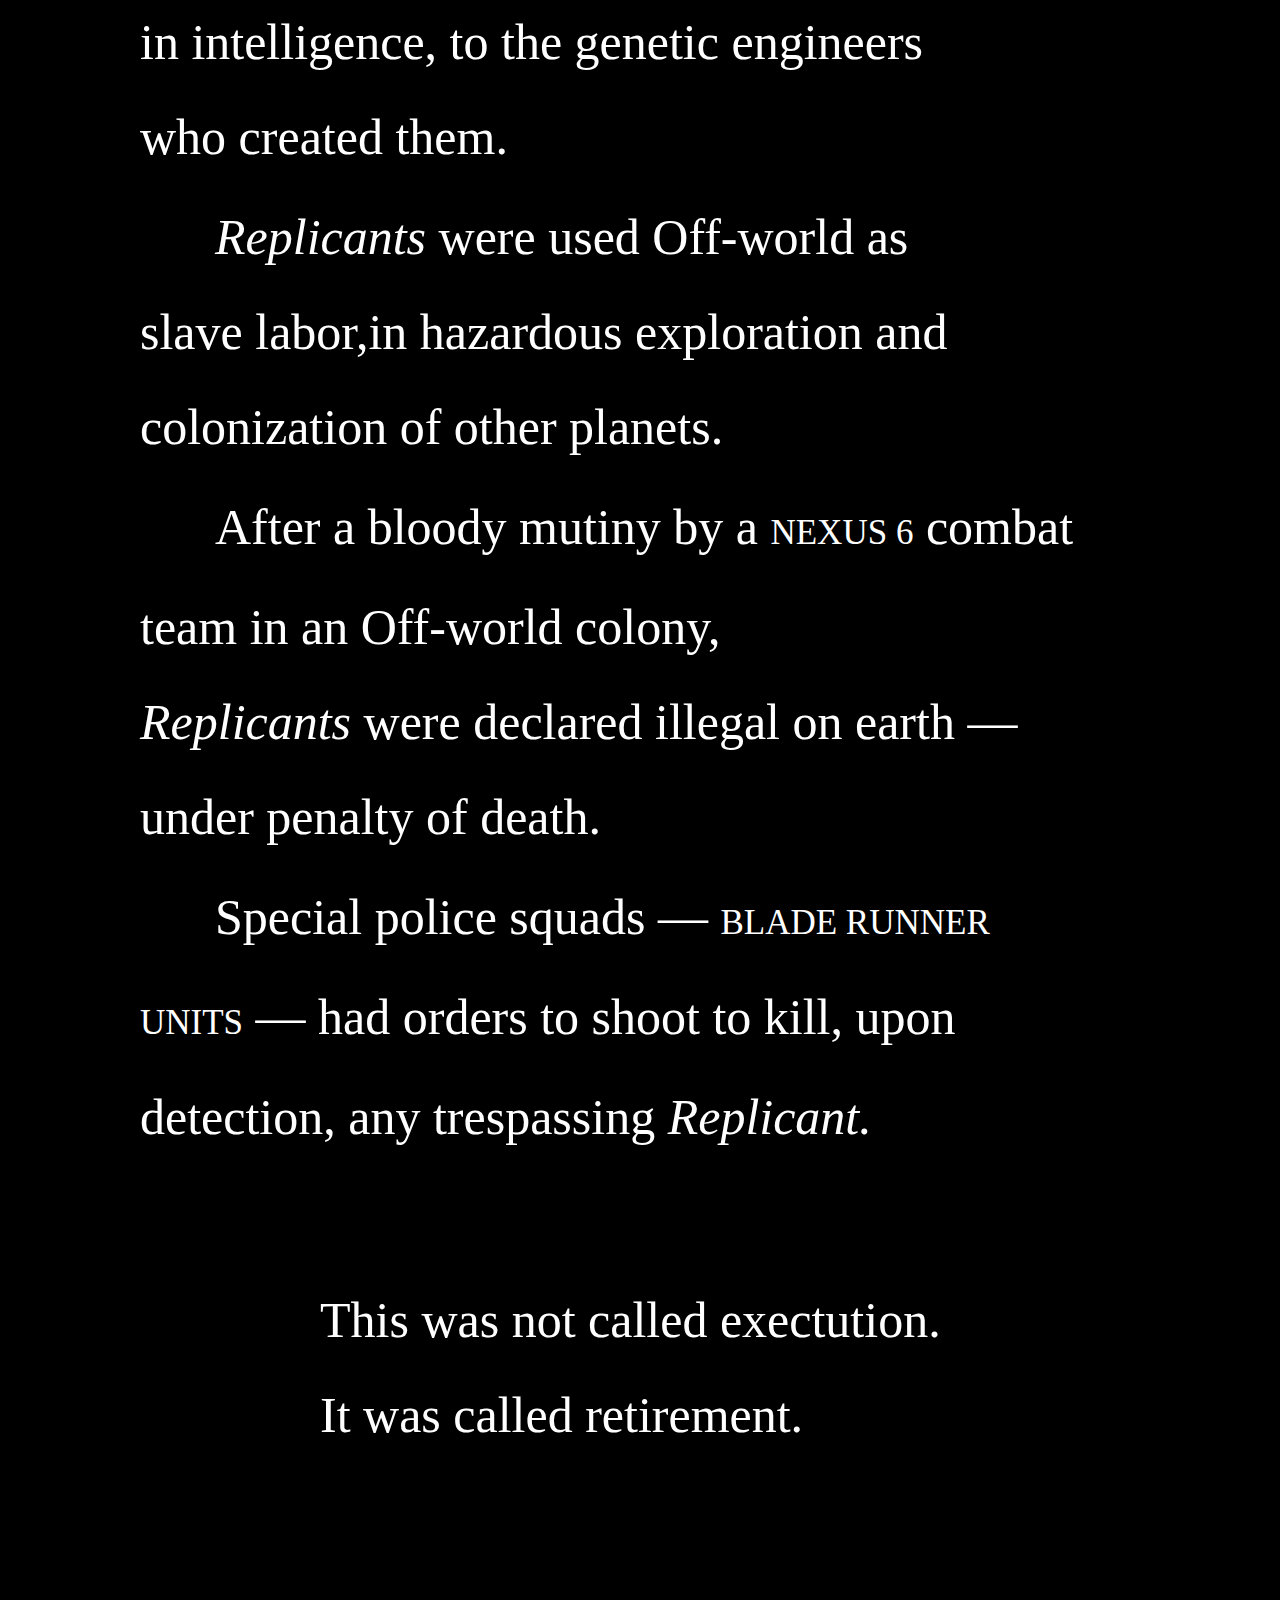
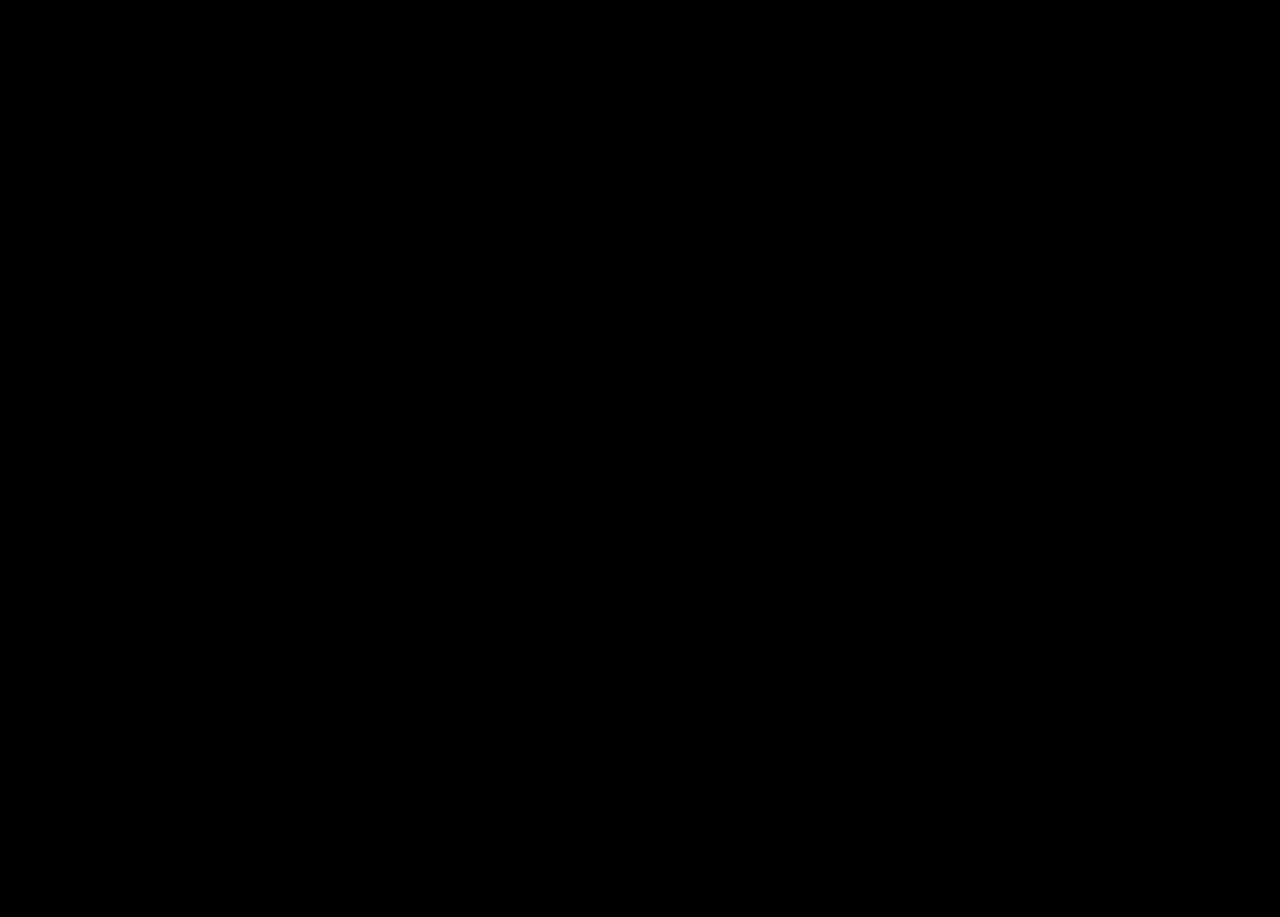
==== commit 98f35099: "Update index.html" ====
--- a/index.html
+++ b/index.html
@@ -11,7 +11,7 @@
 			<p>Early in the 21st Century, <span class="nexus">THE TYRELL <br />CORPORATION</span> advanced Robot evolution<br />
 			into the <span class="nexus">NEXUS</span> phase &mdash; a being virtually <br />identical to a human &mdash; known as a <span class="replicant"><em>Replicant.</em></span><br />
 
-			<p>The <span class="nexus">NEXUS 6 </span><em>Replicants</em> were superior<br /> in strength and agility, and atleas equal<br /> in intelligence, to the genetic engineers<br /> who created them.<br /></p>
+			<p>The <span class="nexus">NEXUS 6 </span><em>Replicants</em> were superior<br /> in strength and agility, and at least equal<br /> in intelligence, to the genetic engineers<br /> who created them.<br /></p>
 
 			<p><em>Replicants</em> were used Off-world as<br /> slave labor,in hazardous exploration and colonization of other planets.<br /></p>
 
--- a/main.css
+++ b/main.css
@@ -30,6 +30,16 @@
 .end {
 	width: 640px;
 	margin:0 auto;
+	margin-bottom: 400px;
+}
+
+.title {
+	width: 700px;
+	margin: auto;
+	font-size: 80px;
+	margin-bottom: 350px;
+	opacity: 0;
+
 }
 
 .nexus {
